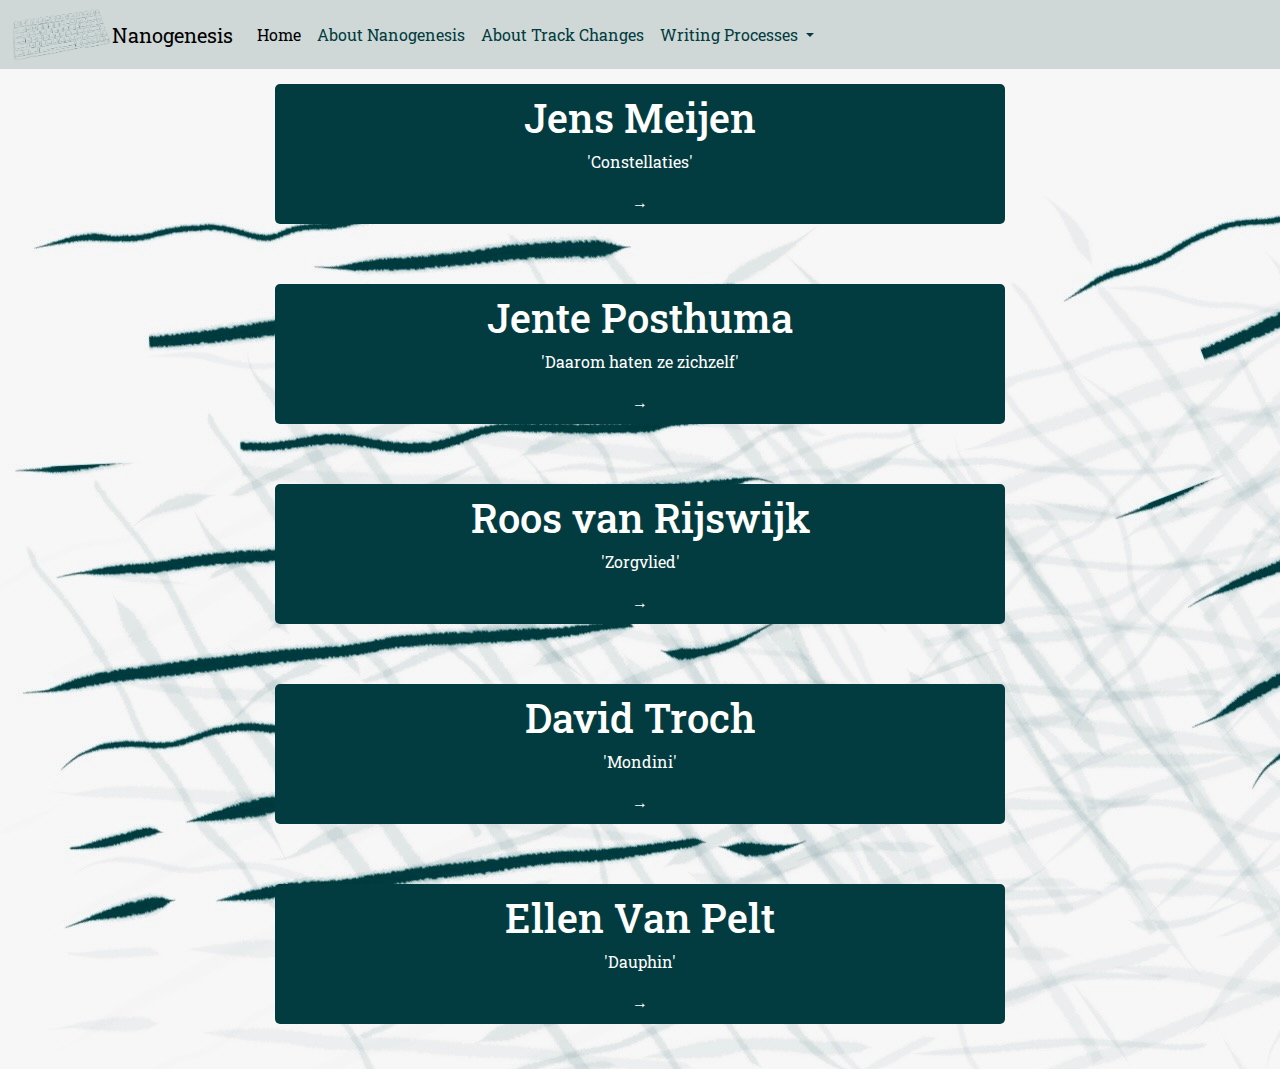
==== index.html @ a8853279 "First file upload" ====
<!doctype html>
<html lang="en">
  <head>
    <meta charset="utf-8"/>
    <meta name="viewport" content="width=device-width, initial-scale=1"/>
    <title>Nanogenesis</title>
    <link href="https://cdn.jsdelivr.net/npm/bootstrap@5.3.3/dist/css/bootstrap.min.css" rel="stylesheet" integrity="sha384-QWTKZyjpPEjISv5WaRU9OFeRpok6YctnYmDr5pNlyT2bRjXh0JMhjY6hW+ALEwIH" crossorigin="anonymous"/>
    <link href="css/style.css" rel="stylesheet"/>
    <link href="https://fonts.googleapis.com/css?family=Roboto Slab" rel="stylesheet"/>
    <link rel="shortcut icon" type="image/png" href="favicon.png"/>
</head>
  <body>
    <nav class="navbar navbar-expand-lg">
        <div class="container-fluid">
            <img src="img/nanogenesis.png" alt="Track Changes keyboard Logo" width="100" class="d-inline-block align-text-top"/>
          <a class="navbar-brand" href="#">Nanogenesis</a>
          <button class="navbar-toggler" type="button" data-bs-toggle="collapse" data-bs-target="#navbarSupportedContent" aria-controls="navbarSupportedContent" aria-expanded="false" aria-label="Toggle navigation">
            <span class="navbar-toggler-icon"></span>
          </button>
          <div class="collapse navbar-collapse" id="navbarSupportedContent">
            <ul class="navbar-nav me-auto mb-2 mb-lg-0">
              <li class="nav-item">
                <a class="nav-link active" aria-current="page" href="#">Home</a>
              </li>
              <li class="nav-item">
                <a class="nav-link" href="#">About Nanogenesis</a>
              </li>
              <li class="nav-item">
                <a class="nav-link" href="#">About Track Changes</a>
              </li>
              <li class="nav-item dropdown">
                <a class="nav-link dropdown-toggle" href="#" role="button" data-bs-toggle="dropdown" aria-expanded="false">
                  Writing Processes
                </a>
                <ul class="dropdown-menu">
                <li><a class="nav-link disabled" aria-disabled="true">Dutch writing processes</a></li>
                <li><hr class="dropdown-divider"></li>
                  <li><a class="dropdown-item" href="#">Gie Bogaert</a></li>
                  <li><a class="dropdown-item" href="html/processviewer.html?process=Meijen_01_s01">Jens Meijen</a></li>
                  <li><a class="dropdown-item" href="html/processviewer.html?process=Posthuma_01_s00">Jente Posthuma</a></li>
                  <li><a class="dropdown-item" href="html/processviewer.html?process=VanRijswijk_01_s00">Roos van Rijswijk</a></li>
                  <li><a class="dropdown-item" href="html/processviewer.html?process=Troch_01_s02">David Troch</a></li>
                  <li><a class="dropdown-item" href="html/processviewer.html?process=VanPelt_01_s01">Ellen Van Pelt</a></li>
                  
                </ul>
              </li>
            </ul>
          </div>
        </div>
      </nav>
      <div class="container text-center">
        <div class="row">
          <div class="col">
            
          </div>
          <div class="col-8 writing_process">
            <a href="html/processviewer.html?process=Meijen_01_s01" class="process_link"><h1>Jens Meijen</h1><p>'Constellaties'</p>→</a>
          </div>
          <div class="col">
           
          </div>
        </div>
        <div class="row">
            <div class="col">
              
            </div>
            <div class="col-8 writing_process">
                <a href="html/processviewer.html?process=Posthuma_01_s00" class="process_link"><h1>Jente Posthuma</h1><p>'Daarom haten ze zichzelf'</p>→</a>
            </div>
            <div class="col">
              
            </div>
          </div>
          <div class="row">
            <div class="col">
             
            </div>
            <div class="col-8 writing_process">
                <a href="html/processviewer.html?process=VanRijswijk_01_s00" class="process_link"><h1>Roos van Rijswijk</h1><p>'Zorgvlied'</p>→</a>
            </div>
            <div class="col">
             
            </div>
          </div>
          <div class="row">
            <div class="col">
            
            </div>
            <div class="col-8 writing_process">
                <a href="html/processviewer.html?process=Troch_01_s02" class="process_link"><h1>David Troch</h1><p>'Mondini'</p>→</a>
            </div>
            <div class="col">
              
            </div>
          </div>
          <div class="row">
            <div class="col">
              
            </div>
            <div class="col-8 writing_process">
                <a href="html/processviewer.html?process=VanPelt_01_s01" class="process_link"><h1>Ellen Van Pelt</h1><p>'Dauphin'</p>→</a>
            </div>
            <div class="col">
             
            </div>
          </div>
      </div>
      
    <script src="https://cdn.jsdelivr.net/npm/bootstrap@5.3.3/dist/js/bootstrap.bundle.min.js" integrity="sha384-YvpcrYf0tY3lHB60NNkmXc5s9fDVZLESaAA55NDzOxhy9GkcIdslK1eN7N6jIeHz" crossorigin="anonymous"></script>
  </body>
</html>
---- css/style.css ----
body {
    font-family: 'Roboto Slab', sans-serif;
    background-image: url('../img/background.jpeg');
  }

nav {
    background-color: #CFD8D7;
}

.nav-link {
    color:#023C40;
}

a:link { 
    text-decoration: none; 
  } 

  a:visited { 
    text-decoration: none; 
  } 

  a:active { 
    text-decoration: none; 
  }

  .writing_process {
    height:200px; 
    padding: 5px;
    text-align: center;
  }

  .process_link {
    display: block;
        margin: 10px;
        padding: 10px 20px;
        font-size: 16px;
        color: white;
        background-color:#023C40;
        border: none;
        border-radius: 5px;
        text-decoration: none;
        text-align: center;
  }

  .process_link:hover {
    opacity: 0.5;
  }
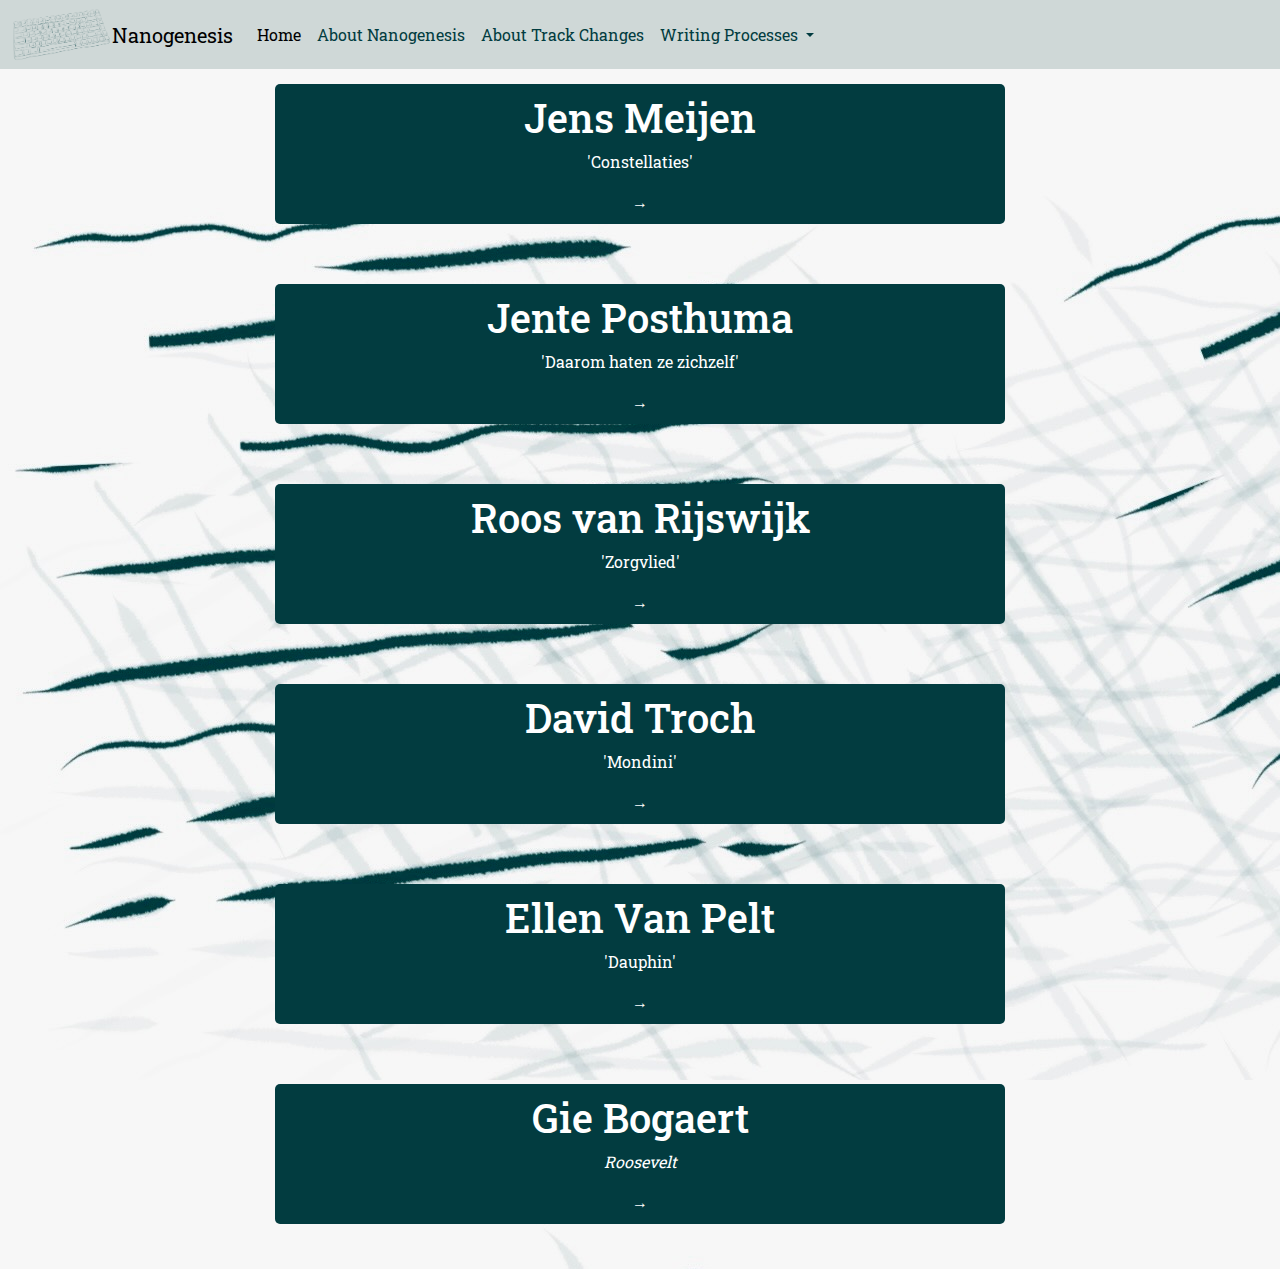
==== commit e71189d6: "major update" ====
--- a/index.html
+++ b/index.html
@@ -12,7 +12,7 @@
   <body>
     <nav class="navbar navbar-expand-lg">
         <div class="container-fluid">
-            <img src="img/nanogenesis.png" alt="Track Changes keyboard Logo" width="100" class="d-inline-block align-text-top"/>
+            <img src="img/nanogenesis.png" alt="Nanogenesis Logo" width="100" class="d-inline-block align-text-top"/>
           <a class="navbar-brand" href="#">Nanogenesis</a>
           <button class="navbar-toggler" type="button" data-bs-toggle="collapse" data-bs-target="#navbarSupportedContent" aria-controls="navbarSupportedContent" aria-expanded="false" aria-label="Toggle navigation">
             <span class="navbar-toggler-icon"></span>
@@ -23,10 +23,10 @@
                 <a class="nav-link active" aria-current="page" href="#">Home</a>
               </li>
               <li class="nav-item">
-                <a class="nav-link" href="#">About Nanogenesis</a>
+                <a class="nav-link" href="html/about-nanogenesis.html">About Nanogenesis</a>
               </li>
               <li class="nav-item">
-                <a class="nav-link" href="#">About Track Changes</a>
+                <a class="nav-link" href="html/about-track-changes.html">About Track Changes</a>
               </li>
               <li class="nav-item dropdown">
                 <a class="nav-link dropdown-toggle" href="#" role="button" data-bs-toggle="dropdown" aria-expanded="false">
@@ -49,6 +49,7 @@
         </div>
       </nav>
       <div class="container text-center">
+        
         <div class="row">
           <div class="col">
             
@@ -104,7 +105,19 @@
              
             </div>
           </div>
+          <div class="row">
+            <div class="col">
+              
+            </div>
+            <div class="col-8 writing_process">
+              <a href="html/bogaert.html" class="process_link"><h1>Gie Bogaert</h1><p><i>Roosevelt</i></p>→</a>
+            </div>
+            <div class="col">
+             
+            </div>
+          </div>
       </div>
+      
       
     <script src="https://cdn.jsdelivr.net/npm/bootstrap@5.3.3/dist/js/bootstrap.bundle.min.js" integrity="sha384-YvpcrYf0tY3lHB60NNkmXc5s9fDVZLESaAA55NDzOxhy9GkcIdslK1eN7N6jIeHz" crossorigin="anonymous"></script>
   </body>
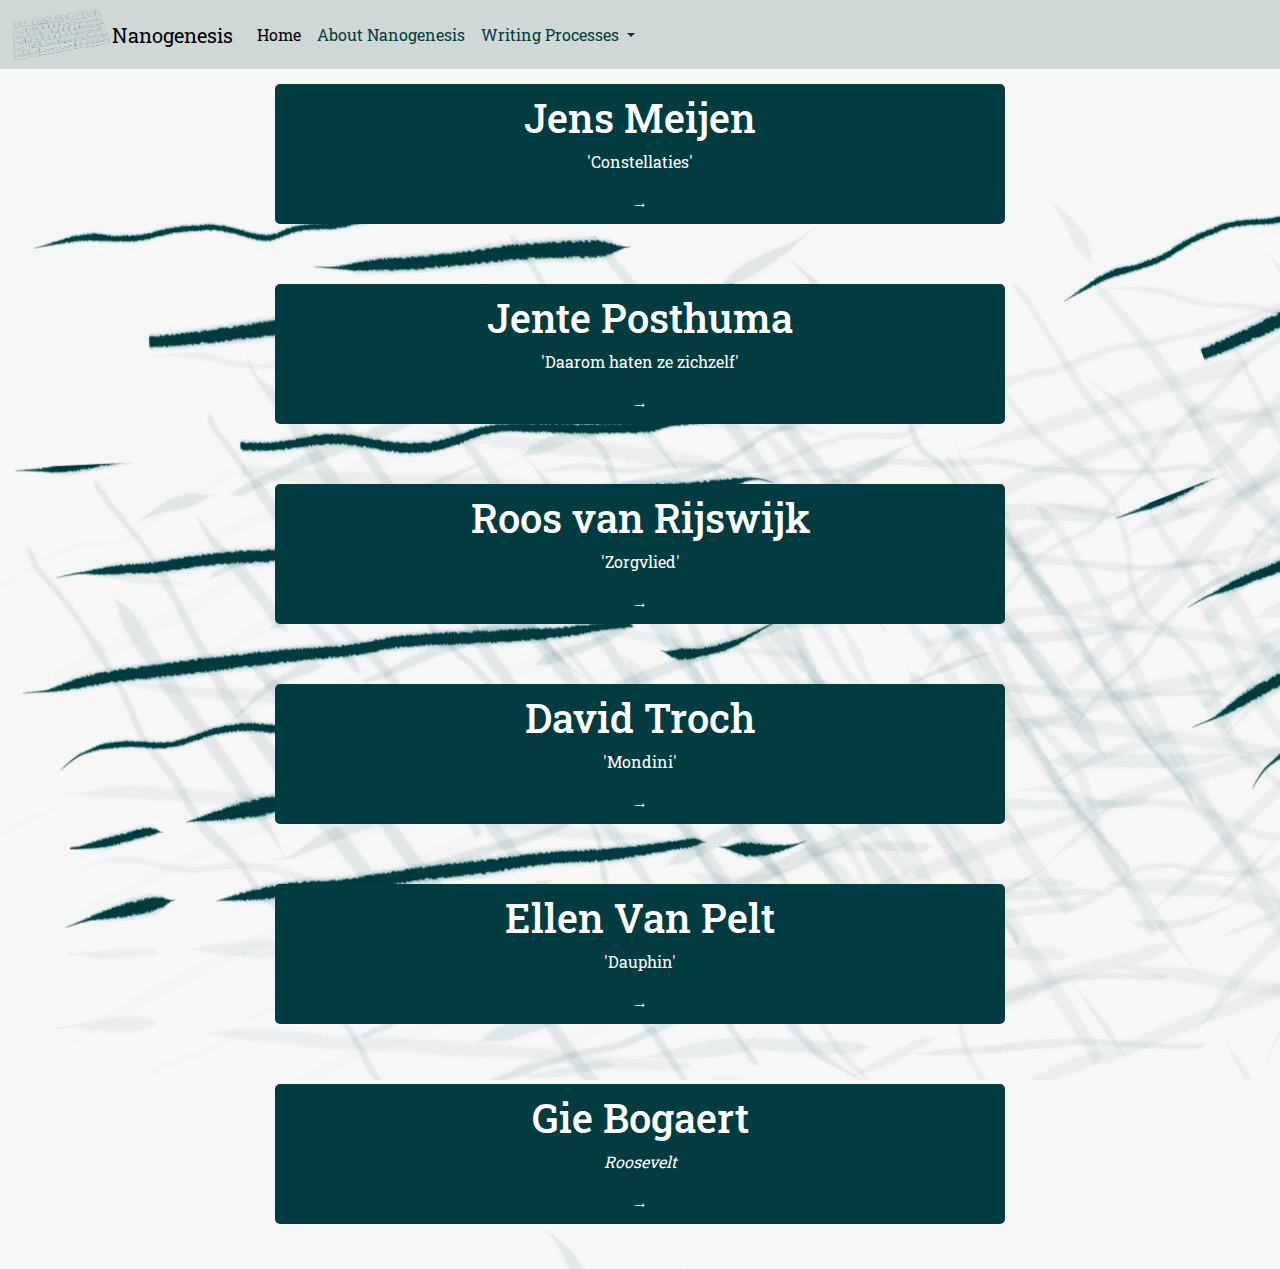
==== commit 94696ee8: "Add about page" ====
--- a/index.html
+++ b/index.html
@@ -25,9 +25,6 @@
               <li class="nav-item">
                 <a class="nav-link" href="html/about-nanogenesis.html">About Nanogenesis</a>
               </li>
-              <li class="nav-item">
-                <a class="nav-link" href="html/about-track-changes.html">About Track Changes</a>
-              </li>
               <li class="nav-item dropdown">
                 <a class="nav-link dropdown-toggle" href="#" role="button" data-bs-toggle="dropdown" aria-expanded="false">
                   Writing Processes
@@ -35,7 +32,7 @@
                 <ul class="dropdown-menu">
                 <li><a class="nav-link disabled" aria-disabled="true">Dutch writing processes</a></li>
                 <li><hr class="dropdown-divider"></li>
-                  <li><a class="dropdown-item" href="#">Gie Bogaert</a></li>
+                  <li><a class="dropdown-item" href="html/bogaert.html">Gie Bogaert</a></li>
                   <li><a class="dropdown-item" href="html/processviewer.html?process=Meijen_01_s01">Jens Meijen</a></li>
                   <li><a class="dropdown-item" href="html/processviewer.html?process=Posthuma_01_s00">Jente Posthuma</a></li>
                   <li><a class="dropdown-item" href="html/processviewer.html?process=VanRijswijk_01_s00">Roos van Rijswijk</a></li>
--- a/css/style.css
+++ b/css/style.css
@@ -25,11 +25,11 @@
     text-decoration: none; 
   }
 
-  .writing_process {
+.writing_process {
     height:200px; 
     padding: 5px;
     text-align: center;
-  }
+}
 
   .process_link {
     display: block;
@@ -46,4 +46,298 @@
 
   .process_link:hover {
     opacity: 0.5;
-  }+  }
+
+  .text-column {
+    display: block;
+        margin: 10px;
+        padding: 10px 20px;
+        font-size: 16px;
+        color: #023C40;
+        background-color:#CFD8D7;
+        border: none;
+        border-radius: 5px;
+        text-align: center;
+  }
+ .text-column p {
+  text-align: justify;
+ }
+
+ .text-column a {
+  color: #023C40;
+  text-decoration: underline;
+ }
+  /* voor macro tabel */
+.zui-table {
+  background-color: #ffffff;
+  border: none;
+  border-collapse: separate;
+  border-spacing: 0;
+  font: normal 13px Arial, sans-serif;
+
+}
+
+.zui-table th {
+  background-color: white;
+  border: none;
+  color: #302B27;
+  text-align: center;
+  width: 100%;
+  min-width: 32px;
+  white-space: nowrap;
+}
+.zui-table tbody td.zui-sticky-col {
+  color: black;
+  padding: 0px;
+  white-space: nowrap;
+  
+}
+
+.zui-table tbody td {
+  border-bottom: solid 1px #E8EEEA;
+  color:#ffffff;
+  padding: 0px;
+  text-align: center;
+  white-space: nowrap;
+}
+
+.zui-table tbody td:hover {
+  border-bottom: solid 1px #E8EEEA;
+  color: #000000;
+  padding: 0px;
+  white-space: nowrap;
+  
+}
+
+
+.zui-table tbody .Franklin a.section {
+  color:  black;
+  padding: 0px;
+  white-space: nowrap;
+  
+}
+
+.zui-table tbody a:hover {
+  color: #302B27;
+  padding: 0px;
+  white-space: nowrap;
+}
+
+.zui-wrapper {
+  position: relative;
+  top: 5px;
+  margin-bottom: 40px;
+}
+.zui-scroller {
+  margin-left: 80px;
+  overflow-x: scroll;
+  overflow-y: visible;
+  padding-bottom: 5px;
+  width: auto;
+}
+.zui-table .zui-sticky-col {
+  left: 0;
+  position: absolute;
+  top: auto;
+  width: 80px;
+
+}
+
+.zui-table .Franklin {
+  background-color: #E0B0D5;
+  border: none;
+  color: #E0B0D5;
+  padding: 0px;
+  text-align: center;
+  border-bottom: solid 1px #E0B0D5;
+  white-space: nowrap;
+}
+
+.zui-table tbody .Franklin a {
+  color:  #E0B0D5;
+  padding: 0px;
+  white-space: nowrap;
+}
+.zui-table tbody .Franklin a:hover {
+  color:  #302B27;
+  padding: 0px;
+  white-space: nowrap;
+}
+
+.zui-table .Faraaz {
+  background-color: #DD6986;
+  border: none;
+  color: #DD6986;
+  padding: 0px;
+  text-align: center;
+  border-bottom: solid 1px #DD6986;
+  white-space: nowrap;
+  
+}
+
+.zui-table tbody .Faraaz a {
+  color:  #DD6986;
+  padding: 0px;
+  white-space: nowrap;
+}
+.zui-table tbody .Faraaz a:hover {
+  color:  #302B27;
+  padding: 0px;
+  white-space: nowrap;
+}
+
+.zui-table tbody .Faraaz a.section {
+  color:  black;
+  padding: 0px;
+  white-space: nowrap;
+  
+}
+.zui-table .Carla {
+  background-color: #D4E09B;
+  border: none;
+  color: #D4E09B;
+  padding: 0px;
+  text-align: center;
+  border-bottom: solid 1px #D4E09B;
+  white-space: nowrap;
+  
+}
+
+.zui-table .Helge {
+  background-color: #F7B801;
+  border: none;
+  color: #F7B801;
+  padding: 0px;
+  text-align: center;
+  border-bottom: solid 1px #F7B801;
+  white-space: nowrap;
+  
+}
+
+.zui-table .Remy {
+  background-color: #058A5E;
+  border: none;
+  color: #058A5E;
+  padding: 0px;
+  text-align: center;
+  border-bottom: solid 1px #058A5E;
+  white-space: nowrap;
+  
+}
+
+
+.zui-table .Felix {
+  background-color: #61868F;
+  border: none;
+  color: #61868F;
+  padding: 0px;
+  text-align: center;
+  border-bottom: solid 1px #61868F;
+  white-space: nowrap;
+  
+}
+
+.zui-table .Gaard {
+  background-color: #CEDEDF;
+  border: none;
+  color: #CEDEDF;
+  padding: 0px;
+  text-align: center;
+  border-bottom: solid 1px #CEDEDF;
+  white-space: nowrap;
+
+}
+
+.zui-table .Janine {
+  background-color: #FFE77A;
+  border: none;
+  color: #ffe814;
+  padding: 0px;
+  text-align: center;
+  border-bottom: solid 1px #FFE77A;
+  white-space: nowrap;
+  
+}
+
+.zui-table .Ana {
+  background-color: #D6AE29;
+  border: none;
+  color: #D6AE29;
+  padding: 0px;
+  text-align: center;
+  border-bottom: solid 1px #D6AE29;
+  white-space: nowrap;
+  
+}
+
+.zui-table .Jella {
+  background-color: #7FB069;
+  border: none;
+  color: #7FB069;
+  padding: 0px;
+  text-align: center;
+  border-bottom: solid 1px #7FB069;
+  white-space: nowrap;
+  
+}
+
+.zui-table .Barry {
+  background-color: #D95D39;
+  border: none;
+  color: #D95D39;
+  padding: 0px;
+  text-align: center;
+  border-bottom: solid 1px #D95D39;
+  white-space: nowrap;
+  
+}
+
+.zui-table .Shaun {
+  background-color: #BE7C4D;
+  border: none;
+  color: #BE7C4D;
+  padding: 0px;
+  text-align: center;
+  border-bottom: solid 1px #BE7C4D;
+  white-space: nowrap;
+  
+}
+
+.zui-table .Fran {
+  background-color: #856084;
+  border: none;
+  color: #856084;
+  padding: 0px;
+  text-align: center;
+  border-bottom: solid 1px #856084;
+  white-space: nowrap;
+  
+}
+
+.zui-table .Uur {
+  background-color: #9E0031;
+  border: none;
+  color: #9E0031;
+  padding: 0px;
+  text-align: center;
+  border-bottom: solid 1px #9E0031;
+  white-space: nowrap;
+  
+}
+
+.zui-table .Krijt {
+  background-color: #CC998D;
+  border: none;
+  color: #CC998D;
+  padding: 0px;
+  text-align: center;
+  border-bottom: solid 1px #CC998D;
+  white-space: nowrap;
+  
+}
+.zui-table tbody td.zui-sticky-col.Uur {
+  color: white;
+  padding: 0px;
+  white-space: nowrap;
+  
+}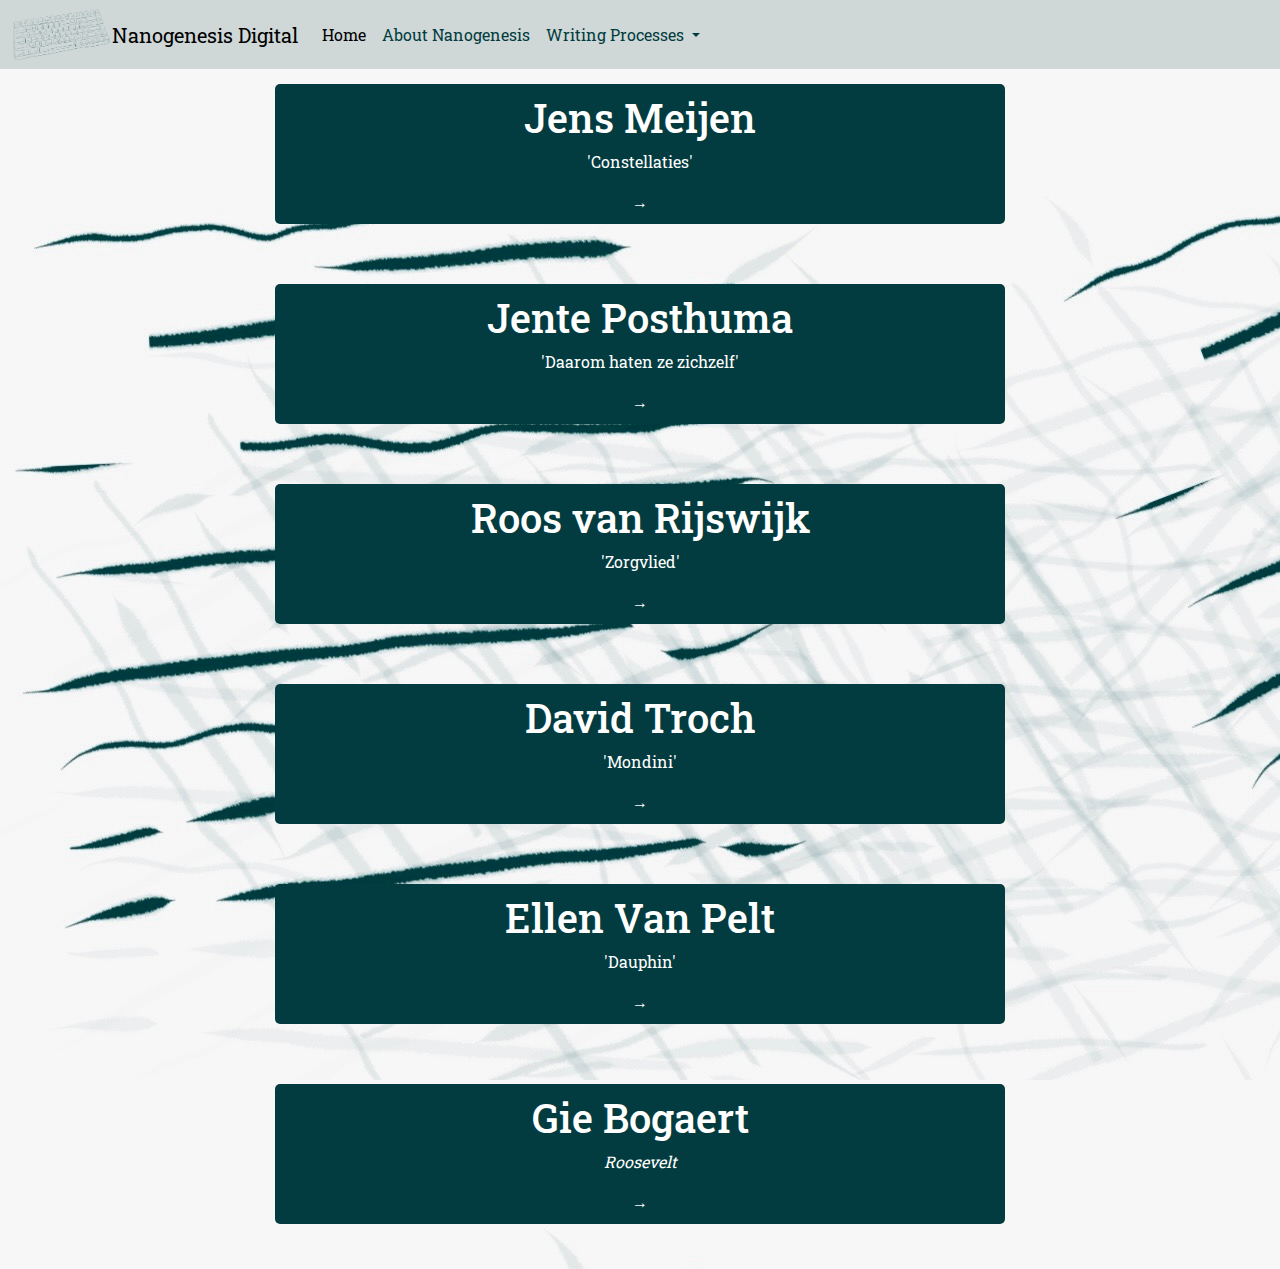
==== commit d83bd773: "major update 2" ====
--- a/index.html
+++ b/index.html
@@ -7,13 +7,13 @@
     <link href="https://cdn.jsdelivr.net/npm/bootstrap@5.3.3/dist/css/bootstrap.min.css" rel="stylesheet" integrity="sha384-QWTKZyjpPEjISv5WaRU9OFeRpok6YctnYmDr5pNlyT2bRjXh0JMhjY6hW+ALEwIH" crossorigin="anonymous"/>
     <link href="css/style.css" rel="stylesheet"/>
     <link href="https://fonts.googleapis.com/css?family=Roboto Slab" rel="stylesheet"/>
-    <link rel="shortcut icon" type="image/png" href="favicon.png"/>
+    <link rel="shortcut icon" type="image/x-icon" href="favicon.ico">
 </head>
   <body>
     <nav class="navbar navbar-expand-lg">
         <div class="container-fluid">
             <img src="img/nanogenesis.png" alt="Nanogenesis Logo" width="100" class="d-inline-block align-text-top"/>
-          <a class="navbar-brand" href="#">Nanogenesis</a>
+          <a class="navbar-brand" href="#">Nanogenesis Digital</a>
           <button class="navbar-toggler" type="button" data-bs-toggle="collapse" data-bs-target="#navbarSupportedContent" aria-controls="navbarSupportedContent" aria-expanded="false" aria-label="Toggle navigation">
             <span class="navbar-toggler-icon"></span>
           </button>
--- a/css/style.css
+++ b/css/style.css
@@ -7,6 +7,10 @@
 
 nav {
     background-color: #CFD8D7;
+}
+.dropdown-item:active {
+  background-color:#AFBEC0;
+  color: white;
 }
 
 .nav-link {
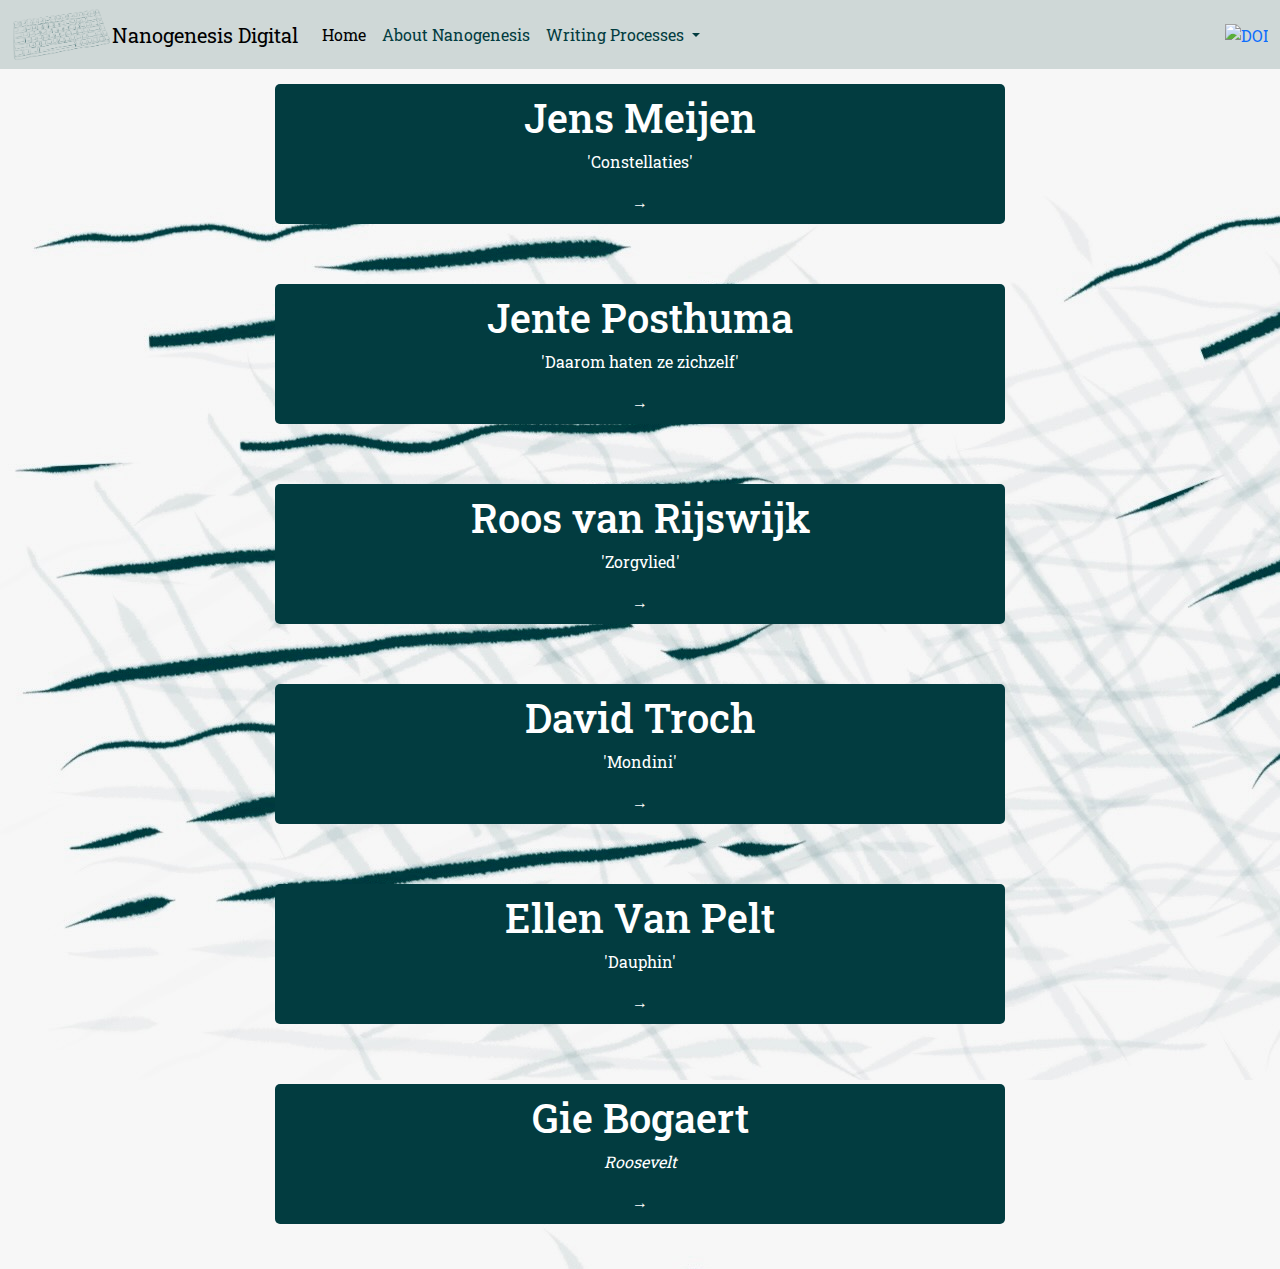
==== commit d1d123d7: "add DOI" ====
--- a/index.html
+++ b/index.html
@@ -43,6 +43,7 @@
               </li>
             </ul>
           </div>
+          <span ><a href="https://doi.org/10.5281/zenodo.14544352" style="text-align: right;"><img src="https://zenodo.org/badge/829540235.svg" alt="DOI"></a></span>
         </div>
       </nav>
       <div class="container text-center">
